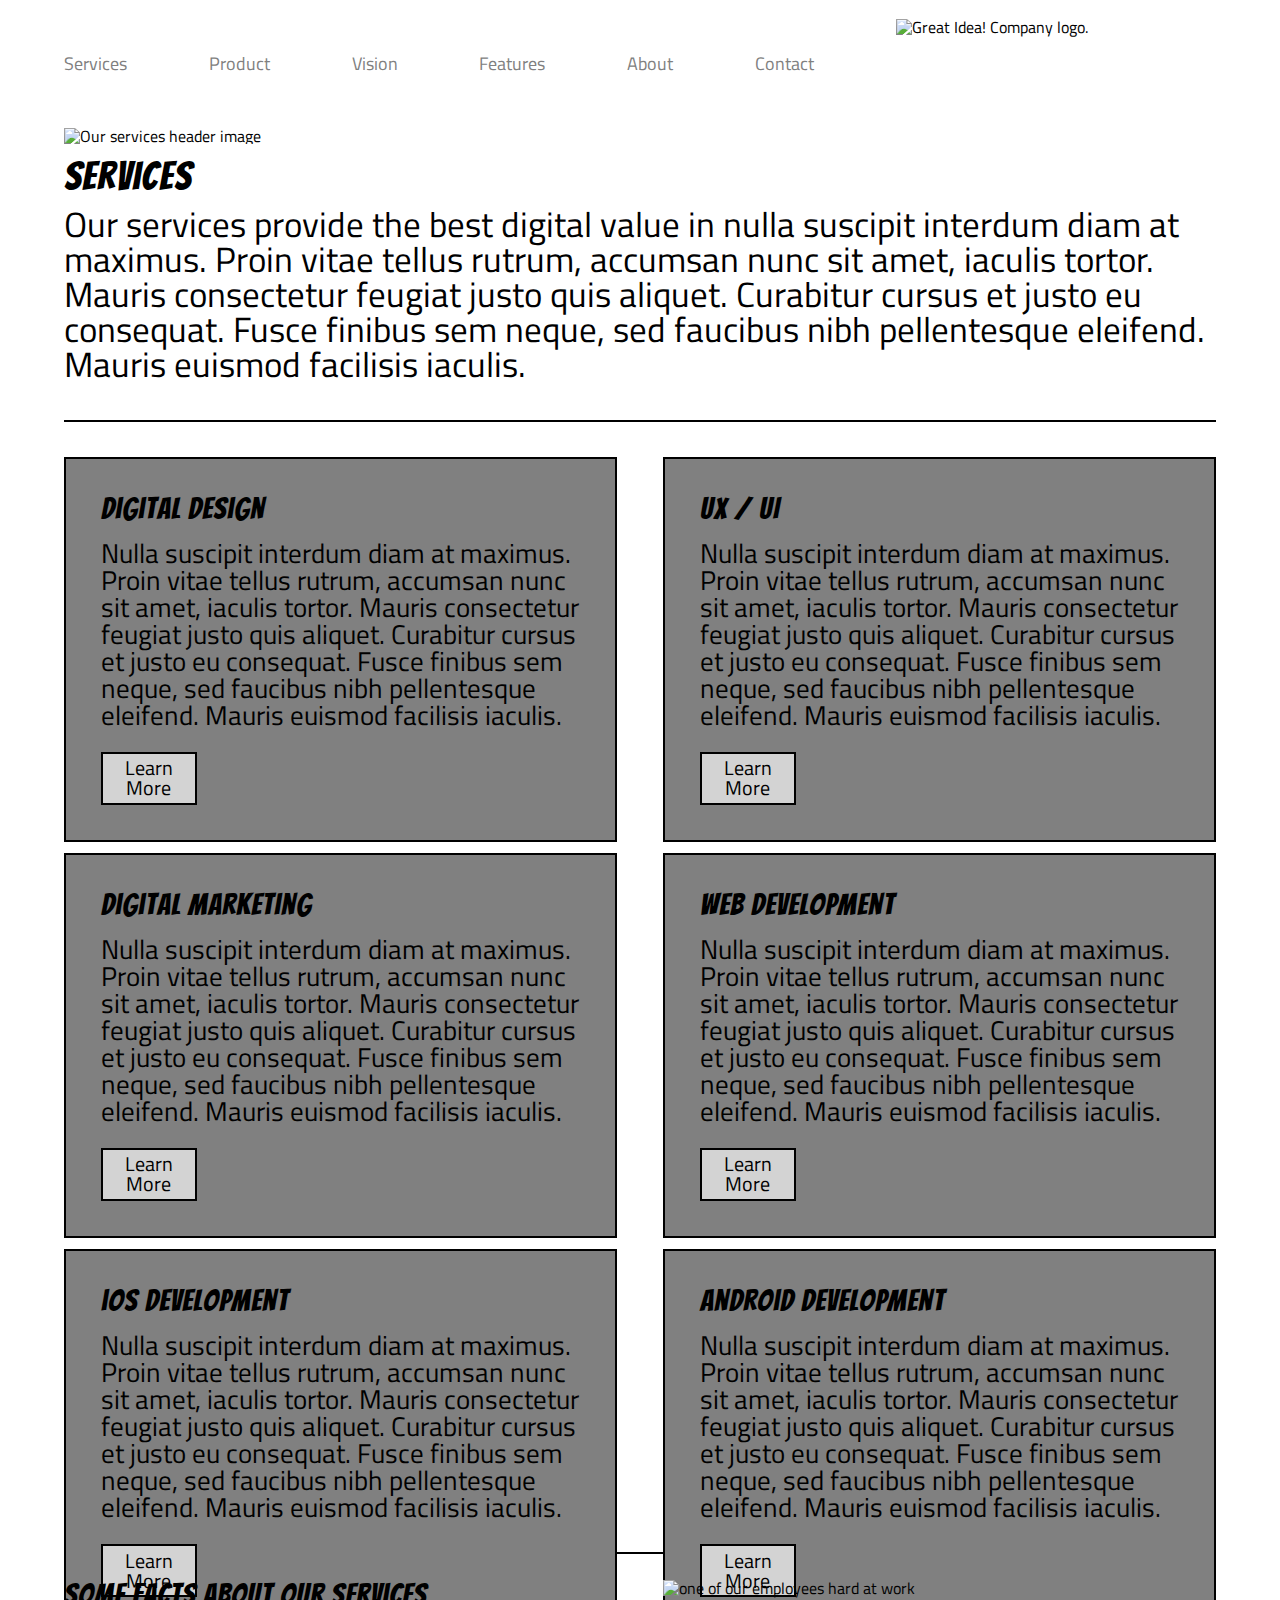
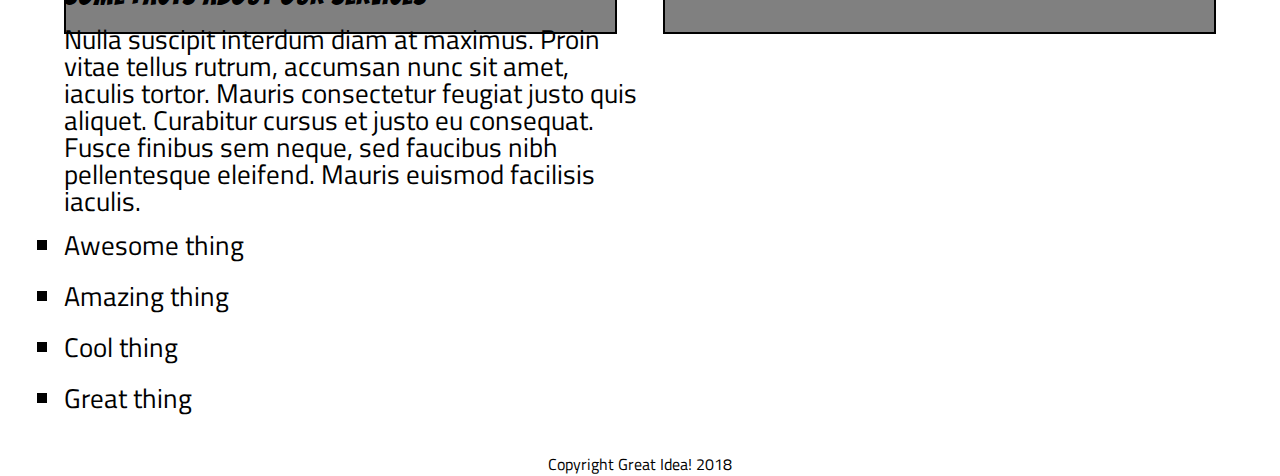
==== great-idea/services.html @ 41b54af2 "finished services page" ====
<!doctype html>

<html lang="en">

<head>
  <meta charset="utf-8">

  <title>Great Idea!</title>

  <link href="https://fonts.googleapis.com/css?family=Bangers|Titillium+Web" rel="stylesheet">
  <link rel="stylesheet" href="css/index.css">

  <!--[if lt IE 9]>
    <script src="https://cdnjs.cloudflare.com/ajax/libs/html5shiv/3.7.3/html5shiv.js"></script>
  <![endif]-->
</head>

<body>

  <nav>
    <a href='#'>Services</a>
    <a href='#'>Product</a>
    <a href='#'>Vision</a>
    <a href='#'>Features</a>
    <a href='#'>About</a>
    <a href='#'>Contact</a>
    <img class="logo" src="img/logo.png" alt="Great Idea! Company logo.">
  </nav>
  <section class='serviceHead'>
    <img class="services-header-img" src="img/services-header.jpg" alt="Our services header image">

    <h2>Services</h2>

    <p>Our services provide the best digital value in nulla suscipit interdum diam at maximus.
      Proin vitae tellus rutrum, accumsan nunc sit amet, iaculis tortor. Mauris consectetur feugiat justo quis aliquet.
      Curabitur cursus et justo eu consequat. Fusce finibus sem neque, sed faucibus nibh pellentesque eleifend. Mauris
      euismod facilisis iaculis.</p>
  </section>
  <section class='serviceBody'>
    <section class='bodyFirstRow'>
      <section class='digitalDesign'>
        <h2>Digital Design</h2>
        <p>
          Nulla suscipit interdum diam at maximus. Proin vitae tellus rutrum, accumsan nunc sit amet, iaculis tortor.
          Mauris consectetur feugiat justo quis aliquet. Curabitur cursus et justo eu consequat. Fusce finibus sem
          neque, sed faucibus nibh pellentesque
          eleifend. Mauris euismod facilisis iaculis.
        </p>
        <section class='serviceLearnMoreButton'>Learn More</section>
      </section>

      <section class='uxUi'>
        <h2>UX / UI</h2>
        <p>
          Nulla suscipit interdum diam at maximus. Proin vitae tellus rutrum, accumsan nunc sit amet, iaculis tortor.
          Mauris consectetur feugiat justo quis aliquet. Curabitur cursus et justo eu consequat. Fusce finibus sem
          neque, sed faucibus nibh pellentesque
          eleifend. Mauris euismod facilisis iaculis.
        </p>
        <section class='serviceLearnMoreButton'>Learn More</section>
      </section>
    </section>

    <section class='bodySecondRow'>
      <section class='digitalMarketing'>
        <h2>Digital Marketing</h2>
        <p>
          Nulla suscipit interdum diam at maximus. Proin vitae tellus rutrum, accumsan nunc sit amet, iaculis tortor.
          Mauris consectetur feugiat justo quis aliquet. Curabitur cursus et justo eu consequat. Fusce finibus sem
          neque, sed faucibus nibh pellentesque
          eleifend. Mauris euismod facilisis iaculis.
        </p>
        <section class='serviceLearnMoreButton'>Learn More</section>
      </section>

      <section class='webDevelopment'>
        <h2>Web Development</h2>
        <p>
          Nulla suscipit interdum diam at maximus. Proin vitae tellus rutrum, accumsan nunc sit amet, iaculis tortor.
          Mauris consectetur feugiat justo quis aliquet. Curabitur cursus et justo eu consequat. Fusce finibus sem
          neque, sed faucibus nibh pellentesque
          eleifend. Mauris euismod facilisis iaculis.
        </p>
        <section class='serviceLearnMoreButton'>Learn More</section>
      </section>
    </section>

    <section class='bodyThirdRow'>
      <section class='iOSDevelopment'>
        <h2>iOS Development</h2>
        <p>
          Nulla suscipit interdum diam at maximus. Proin vitae tellus rutrum, accumsan nunc sit amet, iaculis tortor.
          Mauris consectetur feugiat justo quis aliquet. Curabitur cursus et justo eu consequat. Fusce finibus sem
          neque, sed faucibus nibh pellentesque
          eleifend. Mauris euismod facilisis iaculis.
        </p>
        <section class='serviceLearnMoreButton'>Learn More</section>
      </section>

      <section class='androidDevelopment'>
        <h2>Android Development</h2>
        <p>
          Nulla suscipit interdum diam at maximus. Proin vitae tellus rutrum, accumsan nunc sit amet, iaculis tortor.
          Mauris consectetur feugiat justo quis aliquet. Curabitur cursus et justo eu consequat. Fusce finibus sem
          neque, sed faucibus nibh pellentesque
          eleifend. Mauris euismod facilisis iaculis.
        </p>
        <section class='serviceLearnMoreButton'>Learn More</section>
      </section>
    </section>
  </section>
  <section class='bodyEnd'>

    <section class='bodyEndText'>
      <h2>Some Facts About Our Services</h2>
      <p>
        Nulla suscipit interdum diam at maximus. Proin vitae tellus rutrum, accumsan nunc sit amet, iaculis tortor.
        Mauris
        consectetur feugiat justo quis aliquet. Curabitur cursus et justo eu consequat. Fusce finibus sem neque, sed
        faucibus
        nibh pellentesque
        eleifend. Mauris euismod facilisis iaculis.
      </p>
      <ul>
        <li>Awesome thing</li>
        <li>Amazing thing </li>
        <li>Cool thing </li>
        <li>Great thing </li>
      </ul>
    </section>
    <img class="services-info-img" src="img/services-info.png" alt="one of our employees hard at work">
  </section>
  <section class='copyright'>
    Copyright Great Idea! 2018
  </section>
</body>

</html>
---- great-idea/css/index.css ----
/* http://meyerweb.com/eric/tools/css/reset/ 
   v2.0 | 20110126
   License: none (public domain)
*/

html, body, div, span, applet, object, iframe,
h1, h2, h3, h4, h5, h6, p, blockquote, pre,
a, abbr, acronym, address, big, cite, code,
del, dfn, em, img, ins, kbd, q, s, samp,
small, strike, strong, sub, sup, tt, var,
b, u, i, center,
dl, dt, dd, ol, ul, li,
fieldset, form, label, legend,
table, caption, tbody, tfoot, thead, tr, th, td,
article, aside, canvas, details, embed, 
figure, figcaption, footer, header, hgroup, 
menu, nav, output, ruby, section, summary,
time, mark, audio, video {
	margin: 0;
	padding: 0;
	font-size: 100%;
	font: inherit;
	vertical-align: baseline;
}
/* HTML5 display-role reset for older browsers */
article, aside, details, figcaption, figure, 
footer, header, hgroup, menu, nav, section {
	display: block;
}
body {
	line-height: 1;
}
ol, ul {
	list-style: none;
}
blockquote, q {
	quotes: none;
}
blockquote:before, blockquote:after,
q:before, q:after {
	content: '';
	content: none;
}
table {
	border-collapse: collapse;
	border-spacing: 0;
}

/* Set every element's box-sizing to border-box */
* {
    box-sizing: border-box;
}

html, body {
    height: 100%;
    font-family: 'Titillium Web', sans-serif;
}

h1, h2, h3, h4, h5 {
    font-family: 'Bangers', cursive;
    letter-spacing: 1px;
    margin-bottom: 15px;
}

/* Copy and paste your work from yesterday here and start to refactor into flexbox */
*{
	box-sizing:border-box;
}
nav{
	width:100%;
	height:7%;
	padding:5% 5% 5%;
	display:flex;
	justify-content: space-between;
	align-items: center;
}
.logo{
	height:90px;
	width:320px;
}
nav a{
	color:gray;
	text-decoration:none;
	margin-top:0;
	font-size:18px;
}

.titleSpace{
	width:100%;
	height:70%;
	display:flex;
	align-items: center;
	justify-content: space-around;
}
.titleButton{
	display:flex;
	flex-direction: column;
	align-items:center;
}
h1{
	font-size:150px;
	text-align:center;
}
.button{
	font-size:35px;
	border:2px solid black;
	width:300px;
	text-align:center;
}
.codePic img{
	height:600px;
	width:600px;
}

.mainBody{
	border-top:2px solid black;
	border-bottom:2px solid black;
	height:80%;
	width:90%;
	margin: 1% 5% 0px;
}
.bodyTop{
	display:flex;
	justify-content:space-between;
	height:23%;
	margin:1% 0 0;
}
.body1{
	width:48%;
	height:20%;
	font-size: 25px;
}
.body1 h2{
	font-size:30px;
}
.body2{
	width:48%;
	height:20%;
	font-size: 25px;
}
.body2 h2{
	font-size:30px;
}
.mainBody img{
	width:100%;

}

.bodyBot{
	display:flex;
	justify-content: space-between;
	margin:1% 0 0;
}
.body3{
	width:30%;
	height:20%;
	font-size: 25px;
}
.body3 h2{
	font-size:30px;
}
.body4{
	width:30%;
	height:20%;

	font-size: 25px;
}
.body4 h2{
	font-size:30px;
}
.body5{
	width:30%;
	height:20%;
	font-size: 25px;
}
.body5 h2{
	font-size:30px;
}

.contact{
	margin: 0px 5% 0px;
	font-size: 25px;
}
.contact h2{
	font-size:40px;
}
.copyright{
	text-align: center;
}



.serviceHead{
	margin: 0 5% 3%;
}
.serviceHead img{
	width:100%;
}
.serviceHead h2{
	font-size:40px;
	margin: 1% 0 1%;
}
.serviceHead p{
	font-size: 35px;
}

.serviceBody{
	border-top: 2px solid black;
	border-bottom: 2px solid black;
	margin: 0 5% 2%;
	height:126%;
	width:90%;
}
.serviceBody h2{
	font-size:30px;
}
.serviceBody p{
	font-size:27px;
}
.serviceLearnMoreButton{
	border:2px solid black;
	height:7%;
	width:20%;
	font-size:20px;
	padding:1%;
	margin:5% 0 0;
	text-align: center;
	background-color: lightgrey;
}
.bodyFirstRow{
	display:flex;
	justify-content: space-between;
	margin:2% 0 0;
}
.digitalDesign{
	height:20%;
	width:48%;
	background-color: grey;
	margin:1% 0 0;
	padding: 3%;
	border:2px solid black;
}
.uxUi{
	height:20%;
	width:48%;
	background-color: grey;
	margin:1% 0 0;
	padding: 3%;
	border:2px solid black;
}

.bodySecondRow{
	display:flex;
	justify-content: space-between;
}
.digitalMarketing{
	height:20%;
	width:48%;
	background-color: grey;
	margin:1% 0 0;
	padding: 3%;
	border:2px solid black;
}
.webDevelopment{
	height:20%;
	width:48%;
	background-color: grey;
	margin:1% 0 0;
	padding: 3%;
	border:2px solid black;
}

.bodyThirdRow{
	display:flex;
	justify-content: space-between;
	margin: 0 0 2%;
}
.iOSDevelopment{
	height:20%;
	width:48%;
	background-color: grey;
	margin:1% 0 0;
	padding: 3%;
	border:2px solid black;
}
.androidDevelopment{
	height:20%;
	width:48%;
	background-color: grey;
	margin:1% 0 0;
	padding: 3%;
	border:2px solid black;
}
.bodyEnd{
	height:50%;
	width:90%;
	margin:0 5% 2%;
	display:flex;
	justify-content: space-between;
}
.bodyEnd h2{
	font-size:30px;
}
.bodyEnd p{
	font-size:27px;
	margin:0 0 3%;
}
.bodyEndText{
	height:100%;
	width:50%;
	display:flex;
	flex-direction: column;
}
.bodyEnd ul{
	height:40%;
	display:flex;
	flex-direction:column;
	justify-content: space-between;
	font-size:27px;
	list-style-type: square;
}
.bodyEnd img{
	height:100%;
	width:48%;
}
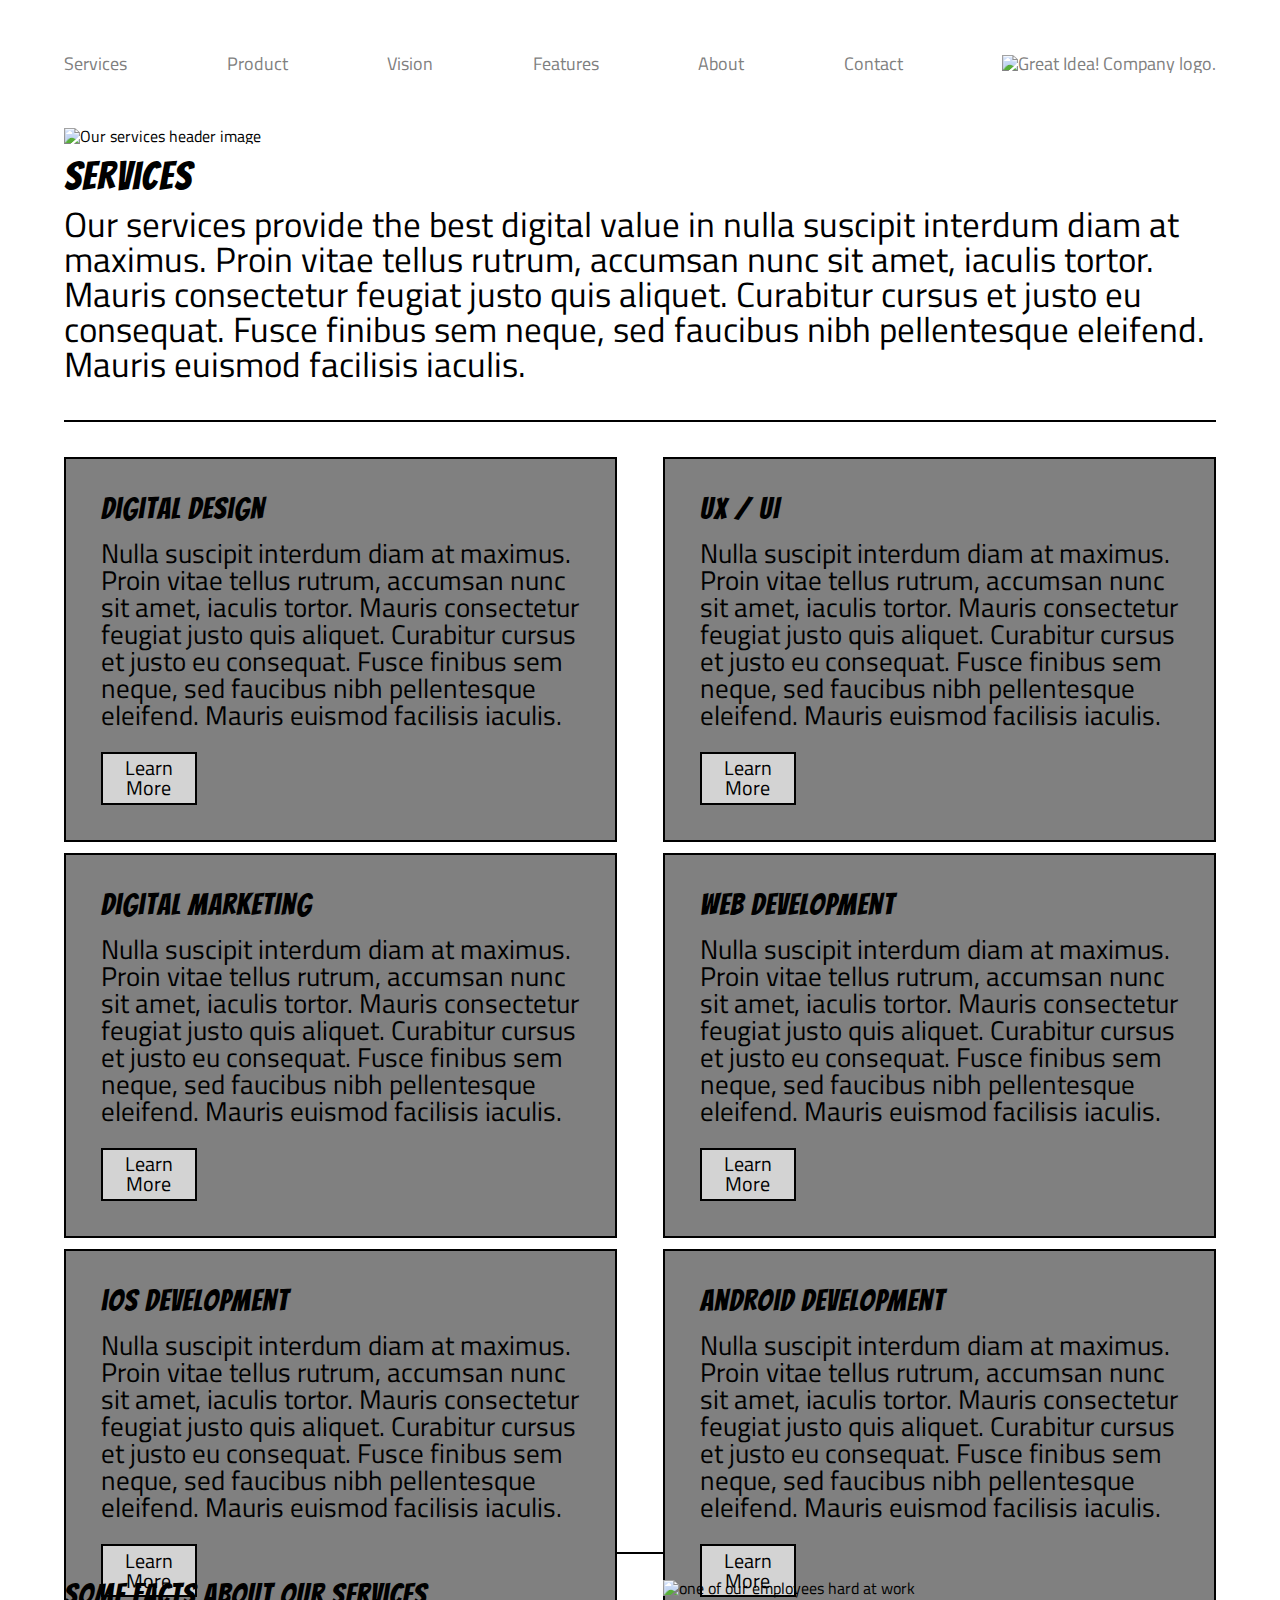
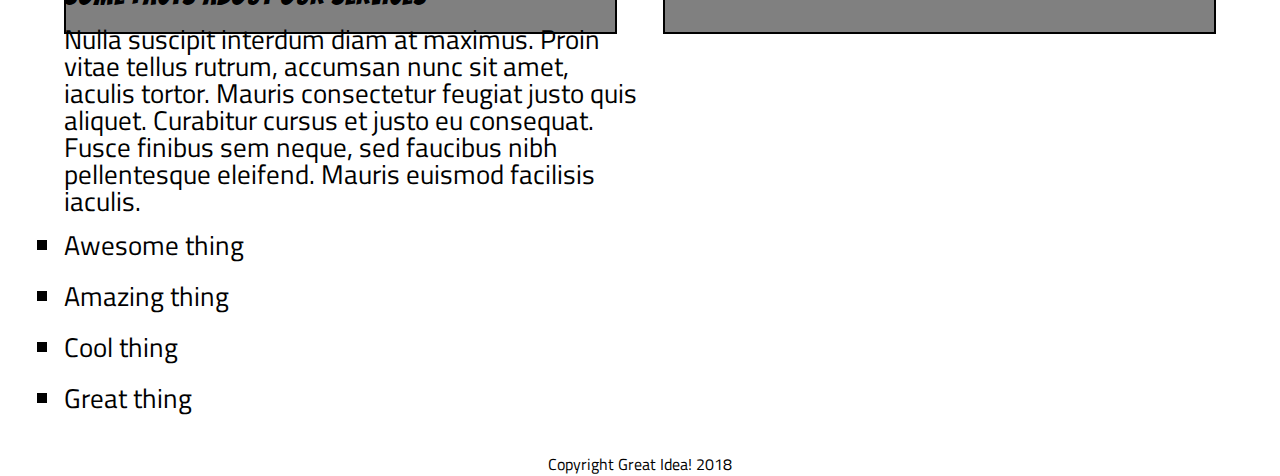
==== commit 35631eab: "getting linking to work" ====
--- a/great-idea/services.html
+++ b/great-idea/services.html
@@ -24,7 +24,7 @@
     <a href='#'>Features</a>
     <a href='#'>About</a>
     <a href='#'>Contact</a>
-    <img class="logo" src="img/logo.png" alt="Great Idea! Company logo.">
+    <a href='index.html'><img class="logo" src="img/logo.png" alt="Great Idea! Company logo."></a>
   </nav>
   <section class='serviceHead'>
     <img class="services-header-img" src="img/services-header.jpg" alt="Our services header image">
